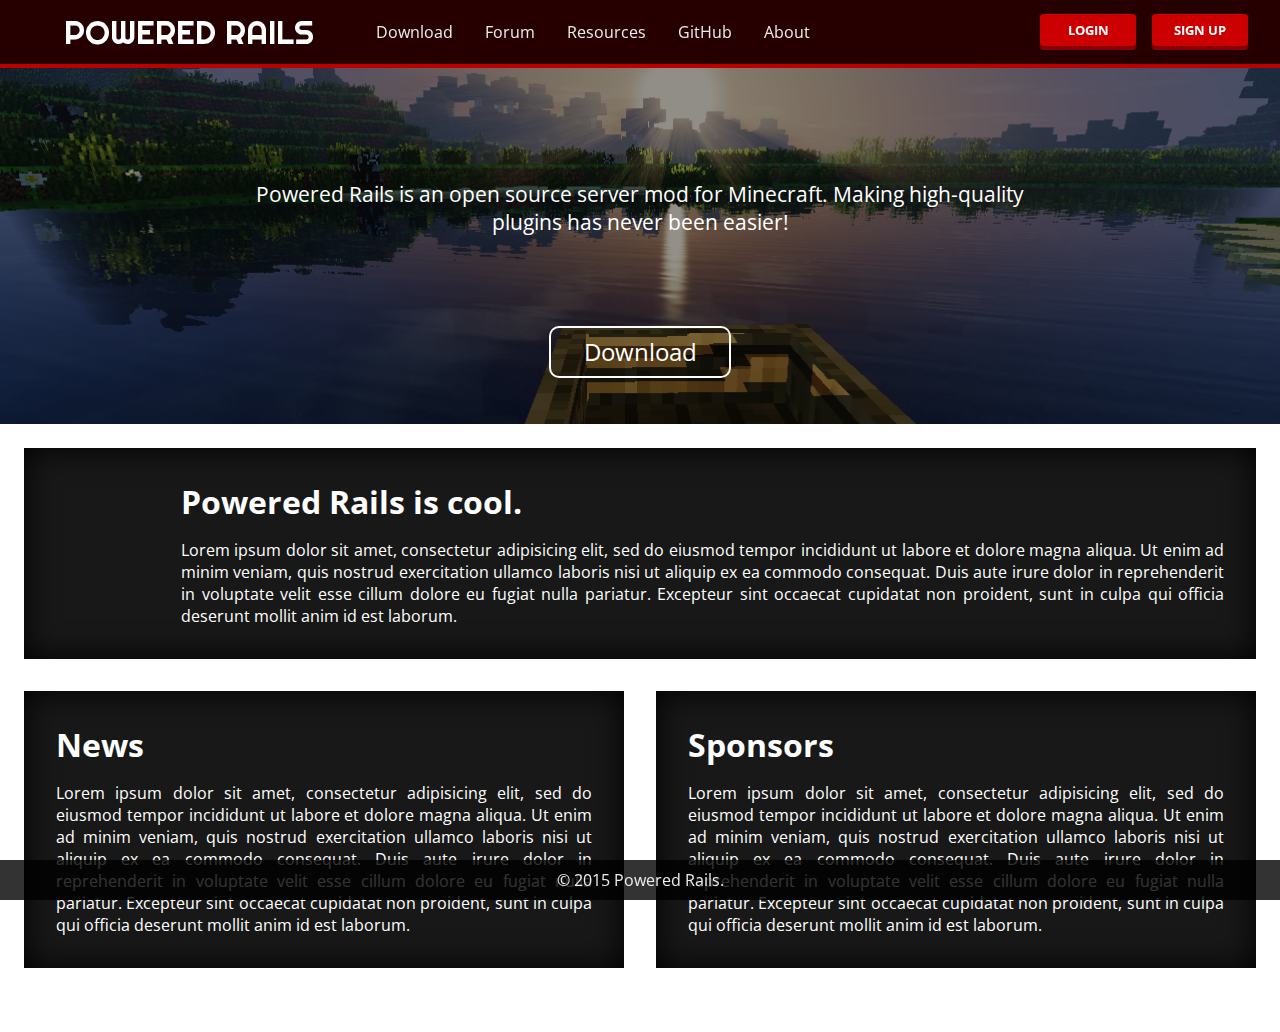
==== static/pages/index.html @ 8282c30a "Added slider images." ====
<!DOCTYPE html>
<html>
	<head>
		<meta charset="utf-8">
		<title>Powered Rails | Home</title>
		<link href='http://fonts.googleapis.com/css?family=Righteous' rel='stylesheet' type='text/css'>
		<link href='http://fonts.googleapis.com/css?family=Open+Sans:300' rel='stylesheet' type='text/css'>
		<link href='../styles/index.css' rel='stylesheet' type='text/css'>
		<link rel="shortcut icon" href="../images/logo.ico" type="image/x-icon"/>
		<meta name="viewport" content="width=device-width, initial-scale=1">
	</head>
	<body>
		<div id="header-underlay"></div>
		<header>
			<div id="branding">
				<div id="logo" class="clickable"></div>
				<div id="heading-wrapper">
					<h1 class="clickable">POWERED RAILS</h1>
				</div>
			</div>
			<nav id="main-nav">
				<ul>
					<li><a href="#download" target="_blank">Download</a></li>
					<li><a href="#forum" target="_blank">Forum</a></li>
					<li><a href="#resources" target="_blank">Resources</a></li>
					<li><a href="https://github.com/PoweredRails" target="_blank">GitHub</a></li>
					<li><a href="#about" target="_blank">About</a></li>
				</ul>
			</nav>
			<div id="buttons">
				<button>Login</button><button>Sign Up</button>
			</div>
		</header>
		<div id="slider">
			<div id="slider-overlay"></div>
			<ul id="slider-list">
				<li class="sunrise"></li>
				<li class="island"></li>
				<li class="ship"></li>
				<li class="forest"></li>
				<li class="cliff"></li>
				<li class="moon"></li>
			</ul>
			<div id="slider-description-container">
				<p id="slider-description">Powered Rails is an open source server mod for Minecraft. Making high-quality plugins has never been easier!</p>
			</div>
			<div id="slider-description-button">
				<span id="slider-description-button-text">Download</span>
			</div>
			<ul id="slider-circles"></ul>
			<button class="slider-button left clickable" onclick="slide(-1);">
				<div class="slider-arrow left"></div>
			</button>
			<button class="slider-button right clickable" onclick="slide();">
				<div class="slider-arrow right"></div>
			</button>
		</div>
		<div id="content">
			<div class="content-box" id="intro">
				<div class="content-table" id="intro-table">
					<div class="content-table-cell" id="intro-table-image-cell">
						<div id="image"></div>
					</div>
					<div class="content-table-cell" id="intro-table-text-cell">
						<h2>Powered Rails is cool.</h2>
						<p>Lorem ipsum dolor sit amet, consectetur adipisicing elit, sed do eiusmod
						tempor incididunt ut labore et dolore magna aliqua. Ut enim ad minim veniam,
						quis nostrud exercitation ullamco laboris nisi ut aliquip ex ea commodo
						consequat. Duis aute irure dolor in reprehenderit in voluptate velit esse
						cillum dolore eu fugiat nulla pariatur. Excepteur sint occaecat cupidatat non
						proident, sunt in culpa qui officia deserunt mollit anim id est laborum.</p>
					</div>
				</div>
			</div>
			<div class="content-box" id="news">
				<h2>News</h2>
				<p>Lorem ipsum dolor sit amet, consectetur adipisicing elit, sed do eiusmod
				tempor incididunt ut labore et dolore magna aliqua. Ut enim ad minim veniam,
				quis nostrud exercitation ullamco laboris nisi ut aliquip ex ea commodo
				consequat. Duis aute irure dolor in reprehenderit in voluptate velit esse
				cillum dolore eu fugiat nulla pariatur. Excepteur sint occaecat cupidatat non
				proident, sunt in culpa qui officia deserunt mollit anim id est laborum.</p>
			</div>
			<div class="content-box" id="sponsors">
				<h2>Sponsors</h2>
				<p>Lorem ipsum dolor sit amet, consectetur adipisicing elit, sed do eiusmod
				tempor incididunt ut labore et dolore magna aliqua. Ut enim ad minim veniam,
				quis nostrud exercitation ullamco laboris nisi ut aliquip ex ea commodo
				consequat. Duis aute irure dolor in reprehenderit in voluptate velit esse
				cillum dolore eu fugiat nulla pariatur. Excepteur sint occaecat cupidatat non
				proident, sunt in culpa qui officia deserunt mollit anim id est laborum.</p>
			</div>
		</div>
		<footer>
			<span>&copy; 2015 Powered Rails.</span>
		</footer>
		<script src="https://ajax.googleapis.com/ajax/libs/jquery/2.1.3/jquery.min.js"></script>
		<script src="../scripts/index.js"></script>
	</body>
</html>
---- static/styles/index.css ----
/*******************************
  -- 1. GENERAL DECLARATIONS --
*******************************/

* {
	font-family: 'Open Sans', sans-serif;
}

body {
	margin: 0;
	overflow-x: hidden;
}

h2 {
	font-size: 2rem;
}

p {
	margin-bottom: 0;
	font-size: 1rem;
	white-space: normal;
	text-align: justify;
}

.clickable {
	cursor: pointer;
}



/*******************************
  -- 2. HEADER --
*******************************/

/*** 2-A. POSITIONING *********/
header, footer {
	width: 100vw;
	position: fixed;
	z-index: 3;
}

header {
	top: 0;
	height: 64px;
	background-color: rgba(0, 0, 0, 0.8);
	border-bottom: 4px solid #bc0000;
}


/*** 2-B. LOGO+HEADING ********/
#header-underlay {
	width: 100%;
	height: 64px;
	background-color: #bc0000;
	position: absolute;
	top: 0;
	z-index: 0;
}

#logo {
	display: table-cell;
	width: 48px;
	height: 48px;
	background-image: url(../images/logo.png);
	background-size: 52px;
	background-position: center;
	/*background-color: #bc0000;*/
	margin: 8px;
	display: inline-block;
	border-radius: 50%;
}

/*#logo:before {
	content: "PR";
	color: #fff;
	font-size: 1.25em;
	font-weight: bold;
	margin: 0;
	padding: 0;
	text-align: center;
	display: block;
	width: 48px;
	line-height: 48px;
}*/

#heading-wrapper {
	vertical-align: middle;
	display: table-cell;
	position: relative;
	height: 64px;
	font-size: 1rem;
}

h1 {
	display: inline-block;
	margin: 0;
	color: #fff;
	font: 2em Righteous, sans-serif;
}

h2 {
	margin: 0;
}

#branding {
	position: absolute;
	font-size: 0;
	height: 64px;
	display: table;
}


/*** 2-C. MAIN NAVIGATION *****/
#main-nav {
	position: absolute;
	top: 0;
	left: 360px;
}

#main-nav ul {
	white-space: nowrap;
	list-style: none;
	margin: 0;
	padding: 0;
	font-size: 0;
}

#main-nav ul li {
	position: relative;
	display: inline-block;
}

#main-nav ul li a {
	display: block;
	font-size: 1rem;
	text-decoration: none;
	height: 64px;
	line-height: 64px;
	color: #ececec;
	padding: 0 16px;
	position: relative;
	z-index: 1;
}

#main-nav ul li:before {
	content: "";
	display: block;
	position: absolute;
	bottom: 0;
	width: 100%;
	height: 0;
	background: #bc0000;
	transition: height 0.2s ease-in-out;
}

#main-nav ul li:hover:before {
	height: 100%;
	
}


/*** 2-D. NAV PILLS ***********/
#buttons {
	width: 224px;
	display: block;
	position: absolute;
	top: 0;
	right: 0;
	margin: 14px 24px;
	height: 36px;
}

#buttons button {
	background-color: #c00;
	color: #fff;
	font-weight: bold;
	padding: 0 16px;
	width: 96px;
	text-align: center;
	margin: 0 8px;
	line-height: 32px;
	outline: 0;
	border: 0;
	box-shadow: 0 4px #800;
	border-radius: 4px;
	bottom: 0;
	cursor: pointer;
	text-transform: uppercase;
	-webkit-transition: all 0.1s ease-in-out;
	-moz-transition: all 0.1s ease-in-out;
	-o-transition: all 0.1s ease-in-out;
	transition: all 0.1s ease-in-out;
}

#buttons button:hover {
	transform: translateY(1px);
	box-shadow: 0 3px #800;
}

#buttons button:active {
	transform: translateY(4px);
	box-shadow: 0 0 #800;
}


/*******************************
  -- 3. SLIDER --
*******************************/

#slider {
	width: 100vw;
	height: 360px;
	position: relative;
	margin-top: 64px;
}

#slider-overlay {
	position: absolute;
	z-index: 1;
	width: 100vw;
	height: 100%;
	background: rgba(0, 0, 0, 0.4);
}

#slider-description-container {
	display: inline-block;
	position: absolute;
	z-index: 2;
	left: 50%;
	top: 40%;
	transform: translate(-50%, -50%);
	width: 60vw;
	min-width: 320px;
}

#slider-description {
	display: inline-block;
	margin: 0;
	white-space: normal;
	text-align: center;
	font-size: 1.3rem;
	position: relative;
	left: 50%;
	transform: translate(-50%);
	color: #fff;
}

#slider-description-button {
	width: 114px;
	height: 32px;
	cursor: pointer;
	outline: 0;
	position: absolute;
	z-index: 2;
	margin: 0;
	padding: 8px 32px;
	left: 50%;
	transform: translateX(-50%);
	bottom: 48px;
	background: transparent;
	color: #fff;
	box-shadow: 0 0 0 2px #fff;
	border: 0;
	border-radius: 8px;
	font-size: 1.5rem;
	white-space: nowrap;
	text-align: center;
	-webkit-transition: background 0.2s ease-in-out, width 0.5s ease-in-out;
	-moz-transition: background 0.2s ease-in-out, width 0.5s ease-in-out;
	-o-transition: background 0.2s ease-in-out, width 0.5s ease-in-out;
	transition: background 0.2s ease-in-out, width 0.5s ease-in-out;
    display: block;
}

#slider-description-button:hover {
	background: rgba(255, 255, 255, 0.25);
}

#slider-description-button-text {
	display: inline-block;
	position: absolute;
	top: 50%;
	left: 50%;
	transform: translate(-50%, -50%);
	line-height: 32px;
	white-space: nowrap;
}

/*** 3-A. SLIDING PART ********/
#slider-list {
	display: inline-block;
	list-style: none;
	height: 100%;
	margin: 0;
	padding: 0;
	font-size: 0;
	white-space: nowrap;
	-webkit-transition: transform 1s ease-in-out;
	-moz-transition: transform 1s ease-in-out;
	-webkit-transition: transform 1s ease-in-out;
	-webkit-transition: transform 1s ease-in-out;
	transition: transform 1s ease-in-out;
}


/*** 3-A. SLIDES **************/
#slider-list li {
	width: 100vw;
	height: 100%;
	display: inline-block;
	position: relative;
	text-align: center;
	background-size: cover;
	background-position: center 40%;
}

#slider-list li.sunrise {
	background-image: url(../images/slider-sunrise.png);
}

#slider-list li.cliff {
	background-image: url(../images/slider-cliff.png);
}

#slider-list li.forest {
	background-image: url(../images/slider-forest.png);
}

#slider-list li.moon {
	background-image: url(../images/slider-moon.png);
}

#slider-list li.ship {
	background-image: url(../images/slider-ship.png);
}

#slider-list li.island {
	background-image: url(../images/slider-island.png);
}


/*** 3-B. SLIDER CIRCLES ******/
#slider-circles {
	position: absolute;
	z-index: 2;
	left: 50%;
	bottom: 16px;
	transform: translateX(-50%);
	display: inline-block;
	list-style: none;
	margin: 0;
	padding: 0;
	font-size: 0;
}

.slider-circle {
	width: 8px;
	height: 8px;
	background: rgba(255, 255, 255, 0.4);
	display: inline-block;
	border-radius: 50%;
	margin: 4px;
	-webkit-transition: background 0.2s ease-in-out;
	-moz-transition: background 0.2s ease-in-out;
	-o-transition: background 0.2s ease-in-out;
	transition: background 0.2s ease-in-out;
}

.selected {
	background: rgba(255, 255, 255, 0.9);
}


/*** 3-C. SLIDER ARROWS *******/
.slider-button {
	position: absolute;
	width: 135.75px;
	height: 135.75px;
	top: 50%;
	margin: 0;
	padding: 0;
	border: 0;
	outline: 0;
	background: rgba(0, 0, 0, 0.35);
	transition: all 0.5s ease-in-out;
	z-index: 2;
}

.slider-button.left {
	left: -192px;
	transform: translate(-50%, -50%) rotate(45deg);
}

.slider-button.right {
	right: -192px;
	transform: translate(50%, -50%) rotate(45deg);
}

.slider-arrow {
	position: absolute;
	width: 40px;
	height: 24px;
	bottom: 0;
	transform-origin: 0 50%;
	transform: translateY(50%) rotate(-45deg);
}

.slider-arrow.left {
	left: 60%;
	bottom: 60%;
}

.slider-arrow.right {
	left: 30%;
	bottom: 30%;
}

.slider-arrow:before, .slider-arrow:after {
	content: "";
	display: block;
	width: 16px;
	height: 24px;
	background-color: #ececec;
	position: absolute;
}

.slider-arrow.left:before {
	transform: translateY(-47%) skewX(-45deg);
}

.slider-arrow.left:after {
	transform: translateY(50%) skewX(45deg);
}

.slider-arrow.right:before {
	transform: translateY(-47%) skewX(45deg);
}

.slider-arrow.right:after {
	transform: translateY(50%) skewX(-45deg);
}



/*******************************
  -- 4. CONTENT --
*******************************/

#content {
	font-size: 0;
	white-space: nowrap;
	padding: 8px;
}

/* content:after for extra scroll room */
#content:after {
	content: "";
	display: block;
	width: 100vw;
	height: 40px;
}

.content-box {
	overflow: auto;
	position: relative;
	padding: 32px;
	margin: 16px;
	width: calc(50vw - 104px);
	background-color: #181818;
	color: #fff;
	box-shadow: inset 0 0 32px rgba(0, 0, 0, 1);
}

.content-table {
	display: table;
}

.content-table-cell {
	display: table-cell;
	vertical-align: top;
}

#intro {
	position: relative;
	width: calc(100vw - 112px);
}

#image {
	position: relative;
	display: inline-block;
	height: 0;
	padding-bottom: 100%;
	background-image: url(../images/logo.png);
	background-size: cover;
	background-position: center;
}

#intro-table-image-cell {
	vertical-align: middle;
}

#news, #sponsors {
	display: inline-block;
}



/*******************************
  -- 5. FOOTER --
*******************************/

footer {
	bottom: 0;
	height: 40px;
	background-color: rgba(0, 0, 0, 0.8);
	text-align: center;
}
footer span {
	color: #ececec;
	display: inline-block;
	line-height: 40px;
}



/*******************************
  -- 6. MEDIA QUERIES --
*******************************/

@media screen and (max-width: 1080px) {
	#buttons {
		display: none;
	}
	#main-nav {
		left: auto;
		right: 24px;
	}
	#slider-description-container {
		top: 40%;
	}
}

@media screen and (max-width: 840px) {
	#branding {
		left: 50%;
		transform: translateX(-50%);
	}
	#main-nav {
		display: none;
	}
	#slider {
		height: 240px;
	}
	#slider-description-container {
		top: 30%;
	}
	#slider-description {
		font-size: 1.1rem;
	}
	.slider-button.left {
		left: 0;
	}
	.slider-button.right {
		right: 0;
	}
}
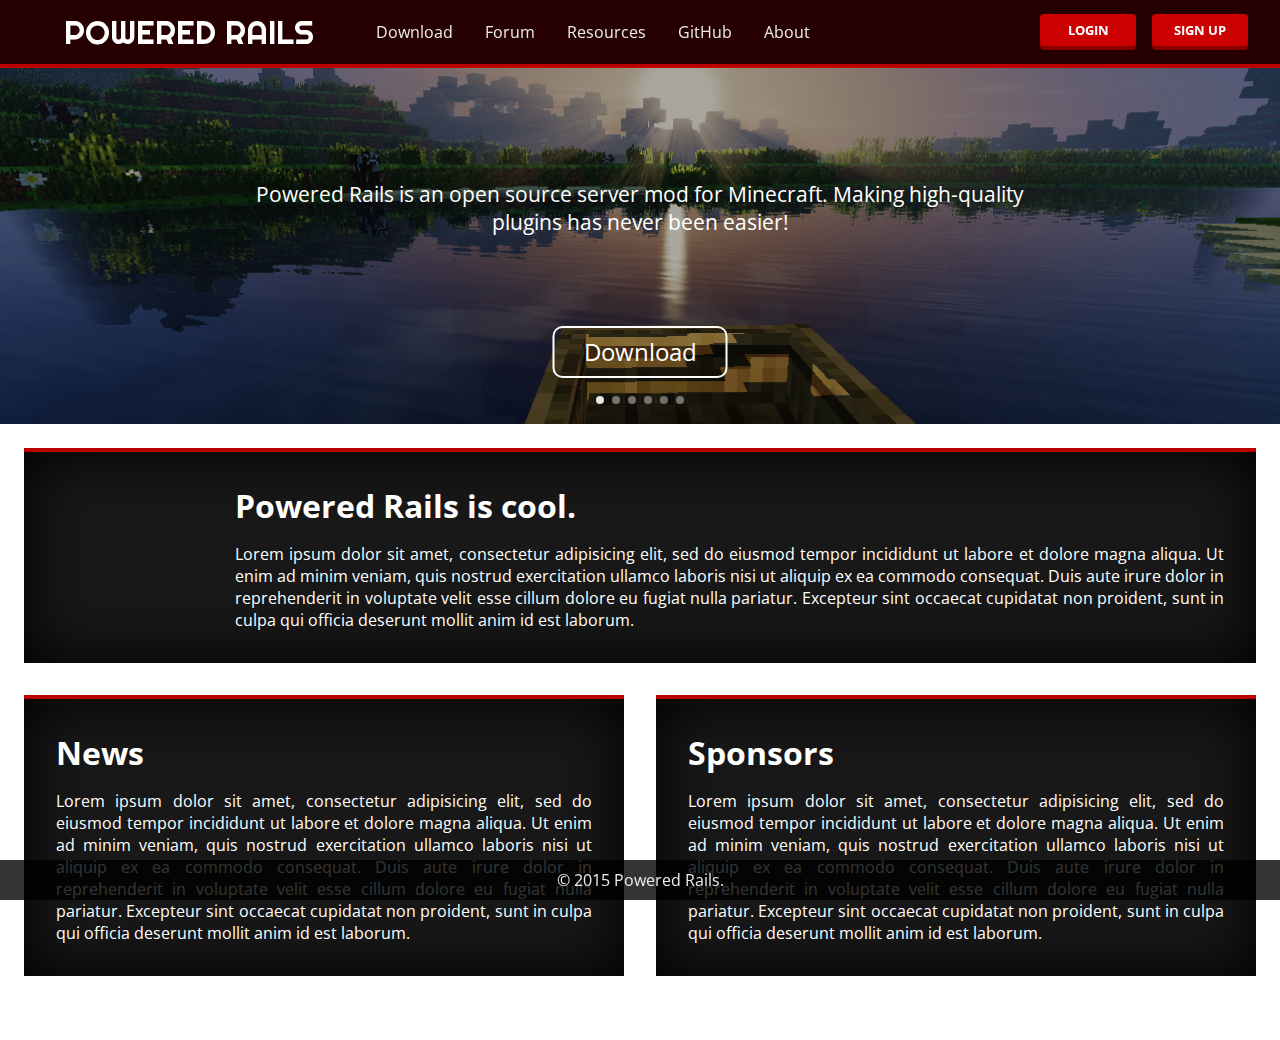
==== commit 78e5c27b: "Resolved sync conflicts maybe" ====
--- a/static/pages/index.html
+++ b/static/pages/index.html
@@ -1,3 +1,4 @@
+
 <!DOCTYPE html>
 <html>
 	<head>
@@ -10,91 +11,93 @@
 		<meta name="viewport" content="width=device-width, initial-scale=1">
 	</head>
 	<body>
-		<div id="header-underlay"></div>
-		<header>
-			<div id="branding">
-				<div id="logo" class="clickable"></div>
-				<div id="heading-wrapper">
-					<h1 class="clickable">POWERED RAILS</h1>
+		<div id="wrapper">
+			<div id="header-underlay"></div>
+			<header>
+				<div id="branding">
+					<div id="logo" class="clickable"></div>
+					<div id="heading-wrapper">
+						<h1 class="clickable">POWERED RAILS</h1>
+					</div>
+				</div>
+				<nav id="main-nav">
+					<ul>
+						<li><a href="#download" target="_blank">Download</a></li>
+						<li><a href="#forum" target="_blank">Forum</a></li>
+						<li><a href="#resources" target="_blank">Resources</a></li>
+						<li><a href="https://github.com/PoweredRails" target="_blank">GitHub</a></li>
+						<li><a href="#about" target="_blank">About</a></li>
+					</ul>
+				</nav>
+				<div id="buttons">
+					<button>Login</button><button>Sign Up</button>
+				</div>
+			</header>
+			<div id="slider">
+				<div id="slider-overlay"></div>
+				<ul id="slider-list">
+					<li class="sunrise"></li>
+					<li class="island"></li>
+					<li class="ship"></li>
+					<li class="forest"></li>
+					<li class="cliff"></li>
+					<li class="moon"></li>
+				</ul>
+				<div id="slider-description-container">
+					<p id="slider-description">Powered Rails is an open source server mod for Minecraft. Making high-quality plugins has never been easier!</p>
+				</div>
+				<div id="slider-description-button">
+					<span id="slider-description-button-text">Download</span>
+				</div>
+				<ul id="slider-circles"></ul>
+				<button class="slider-button left clickable" onclick="slide(-1);">
+					<div class="slider-arrow left"></div>
+				</button>
+				<button class="slider-button right clickable" onclick="slide();">
+					<div class="slider-arrow right"></div>
+				</button>
+			</div>
+			<div id="content">
+				<div class="content-box" id="intro">
+					<div class="content-table" id="intro-table">
+						<div class="content-table-cell" id="intro-table-image-cell">
+							<div id="image"></div>
+						</div>
+						<div class="content-table-cell" id="intro-table-text-cell">
+							<h2>Powered Rails is cool.</h2>
+							<p>Lorem ipsum dolor sit amet, consectetur adipisicing elit, sed do eiusmod
+							tempor incididunt ut labore et dolore magna aliqua. Ut enim ad minim veniam,
+							quis nostrud exercitation ullamco laboris nisi ut aliquip ex ea commodo
+							consequat. Duis aute irure dolor in reprehenderit in voluptate velit esse
+							cillum dolore eu fugiat nulla pariatur. Excepteur sint occaecat cupidatat non
+							proident, sunt in culpa qui officia deserunt mollit anim id est laborum.</p>
+						</div>
+					</div>
+				</div>
+				<div class="content-box" id="news">
+					<h2>News</h2>
+					<p>Lorem ipsum dolor sit amet, consectetur adipisicing elit, sed do eiusmod
+					tempor incididunt ut labore et dolore magna aliqua. Ut enim ad minim veniam,
+					quis nostrud exercitation ullamco laboris nisi ut aliquip ex ea commodo
+					consequat. Duis aute irure dolor in reprehenderit in voluptate velit esse
+					cillum dolore eu fugiat nulla pariatur. Excepteur sint occaecat cupidatat non
+					proident, sunt in culpa qui officia deserunt mollit anim id est laborum.</p>
+				</div>
+				<div class="content-box" id="sponsors">
+					<h2>Sponsors</h2>
+					<p>Lorem ipsum dolor sit amet, consectetur adipisicing elit, sed do eiusmod
+					tempor incididunt ut labore et dolore magna aliqua. Ut enim ad minim veniam,
+					quis nostrud exercitation ullamco laboris nisi ut aliquip ex ea commodo
+					consequat. Duis aute irure dolor in reprehenderit in voluptate velit esse
+					cillum dolore eu fugiat nulla pariatur. Excepteur sint occaecat cupidatat non
+					proident, sunt in culpa qui officia deserunt mollit anim id est laborum.</p>
 				</div>
 			</div>
-			<nav id="main-nav">
-				<ul>
-					<li><a href="#download" target="_blank">Download</a></li>
-					<li><a href="#forum" target="_blank">Forum</a></li>
-					<li><a href="#resources" target="_blank">Resources</a></li>
-					<li><a href="https://github.com/PoweredRails" target="_blank">GitHub</a></li>
-					<li><a href="#about" target="_blank">About</a></li>
-				</ul>
-			</nav>
-			<div id="buttons">
-				<button>Login</button><button>Sign Up</button>
-			</div>
-		</header>
-		<div id="slider">
-			<div id="slider-overlay"></div>
-			<ul id="slider-list">
-				<li class="sunrise"></li>
-				<li class="island"></li>
-				<li class="ship"></li>
-				<li class="forest"></li>
-				<li class="cliff"></li>
-				<li class="moon"></li>
-			</ul>
-			<div id="slider-description-container">
-				<p id="slider-description">Powered Rails is an open source server mod for Minecraft. Making high-quality plugins has never been easier!</p>
-			</div>
-			<div id="slider-description-button">
-				<span id="slider-description-button-text">Download</span>
-			</div>
-			<ul id="slider-circles"></ul>
-			<button class="slider-button left clickable" onclick="slide(-1);">
-				<div class="slider-arrow left"></div>
-			</button>
-			<button class="slider-button right clickable" onclick="slide();">
-				<div class="slider-arrow right"></div>
-			</button>
+			<footer>
+				<span>&copy; 2015 Powered Rails.</span>
+			</footer>
 		</div>
-		<div id="content">
-			<div class="content-box" id="intro">
-				<div class="content-table" id="intro-table">
-					<div class="content-table-cell" id="intro-table-image-cell">
-						<div id="image"></div>
-					</div>
-					<div class="content-table-cell" id="intro-table-text-cell">
-						<h2>Powered Rails is cool.</h2>
-						<p>Lorem ipsum dolor sit amet, consectetur adipisicing elit, sed do eiusmod
-						tempor incididunt ut labore et dolore magna aliqua. Ut enim ad minim veniam,
-						quis nostrud exercitation ullamco laboris nisi ut aliquip ex ea commodo
-						consequat. Duis aute irure dolor in reprehenderit in voluptate velit esse
-						cillum dolore eu fugiat nulla pariatur. Excepteur sint occaecat cupidatat non
-						proident, sunt in culpa qui officia deserunt mollit anim id est laborum.</p>
-					</div>
-				</div>
-			</div>
-			<div class="content-box" id="news">
-				<h2>News</h2>
-				<p>Lorem ipsum dolor sit amet, consectetur adipisicing elit, sed do eiusmod
-				tempor incididunt ut labore et dolore magna aliqua. Ut enim ad minim veniam,
-				quis nostrud exercitation ullamco laboris nisi ut aliquip ex ea commodo
-				consequat. Duis aute irure dolor in reprehenderit in voluptate velit esse
-				cillum dolore eu fugiat nulla pariatur. Excepteur sint occaecat cupidatat non
-				proident, sunt in culpa qui officia deserunt mollit anim id est laborum.</p>
-			</div>
-			<div class="content-box" id="sponsors">
-				<h2>Sponsors</h2>
-				<p>Lorem ipsum dolor sit amet, consectetur adipisicing elit, sed do eiusmod
-				tempor incididunt ut labore et dolore magna aliqua. Ut enim ad minim veniam,
-				quis nostrud exercitation ullamco laboris nisi ut aliquip ex ea commodo
-				consequat. Duis aute irure dolor in reprehenderit in voluptate velit esse
-				cillum dolore eu fugiat nulla pariatur. Excepteur sint occaecat cupidatat non
-				proident, sunt in culpa qui officia deserunt mollit anim id est laborum.</p>
-			</div>
-		</div>
-		<footer>
-			<span>&copy; 2015 Powered Rails.</span>
-		</footer>
 		<script src="https://ajax.googleapis.com/ajax/libs/jquery/2.1.3/jquery.min.js"></script>
 		<script src="../scripts/index.js"></script>
 	</body>
-</html>+</html>
--- a/static/styles/index.css
+++ b/static/styles/index.css
@@ -6,9 +6,16 @@
 	font-family: 'Open Sans', sans-serif;
 }
 
-body {
-	margin: 0;
+html, body {
+	margin: 0;
+	padding: 0;
+	width: 100vw;
 	overflow-x: hidden;
+}
+
+#wrapper {
+	width: 100vw;
+	overflow: hidden;
 }
 
 h2 {
@@ -212,6 +219,7 @@
 	height: 360px;
 	position: relative;
 	margin-top: 64px;
+	overflow: hidden;
 }
 
 #slider-overlay {
@@ -219,7 +227,7 @@
 	z-index: 1;
 	width: 100vw;
 	height: 100%;
-	background: rgba(0, 0, 0, 0.4);
+	background: rgba(0, 0, 0, 0.3);
 }
 
 #slider-description-container {
@@ -230,7 +238,7 @@
 	top: 40%;
 	transform: translate(-50%, -50%);
 	width: 60vw;
-	min-width: 320px;
+	min-width: 280px;
 }
 
 #slider-description {
@@ -461,6 +469,7 @@
 }
 
 .content-box {
+	border-top: 4px solid #bc0000;
 	overflow: auto;
 	position: relative;
 	padding: 32px;
@@ -468,7 +477,7 @@
 	width: calc(50vw - 104px);
 	background-color: #181818;
 	color: #fff;
-	box-shadow: inset 0 0 32px rgba(0, 0, 0, 1);
+	box-shadow: inset 0 0 64px rgba(0, 0, 0, 1);
 }
 
 .content-table {
@@ -478,6 +487,10 @@
 .content-table-cell {
 	display: table-cell;
 	vertical-align: top;
+}
+
+.content-table-cell.with-javascript {
+	border-right: 32px solid transparent;
 }
 
 #intro {
@@ -555,7 +568,7 @@
 		top: 30%;
 	}
 	#slider-description {
-		font-size: 1.1rem;
+		font-size: 1rem;
 	}
 	.slider-button.left {
 		left: 0;
@@ -563,4 +576,7 @@
 	.slider-button.right {
 		right: 0;
 	}
-}+	#image {
+		display: none;
+	}
+}
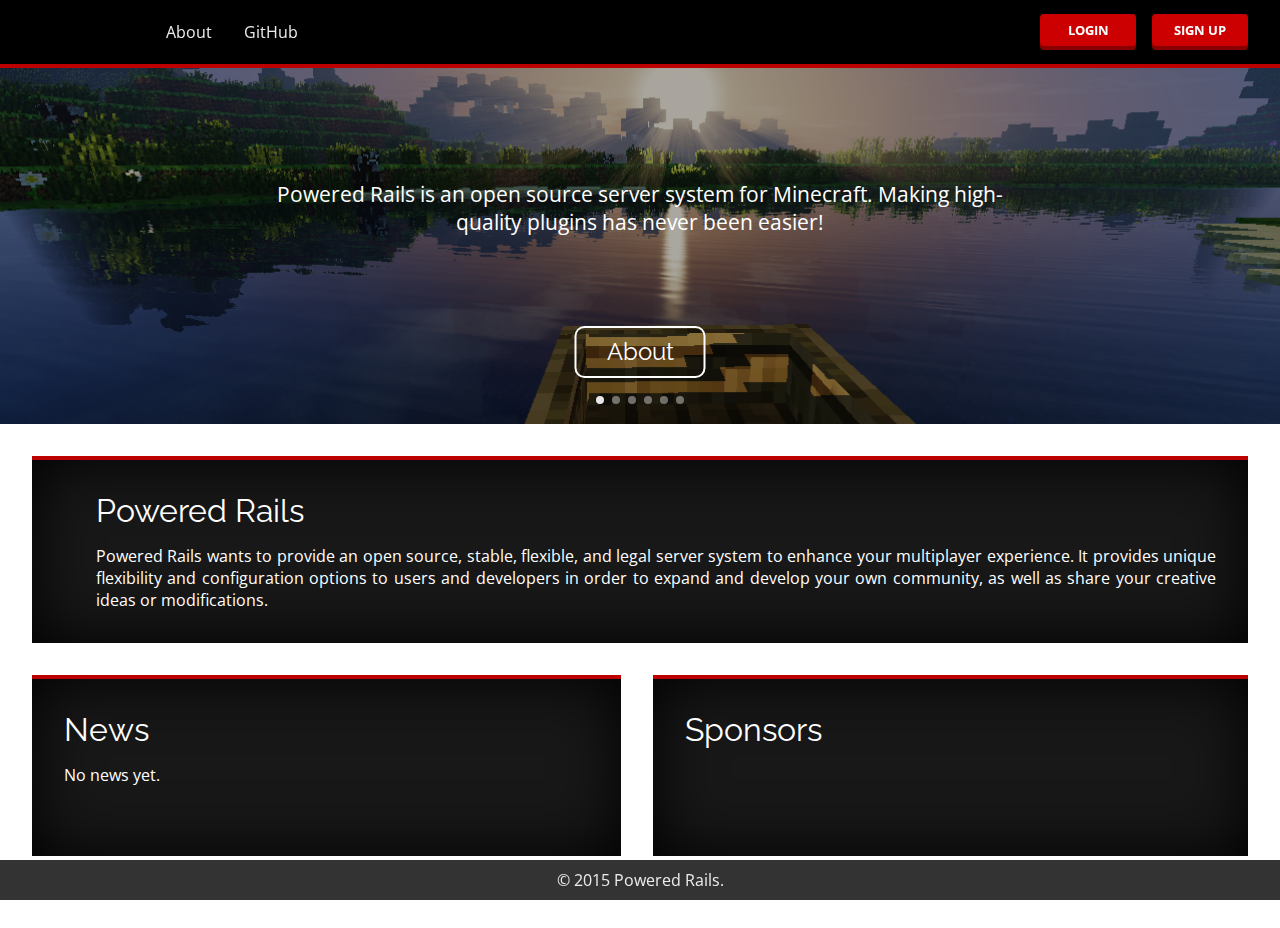
==== commit 3938ef95: "Resized intro box" ====
--- a/static/pages/index.html
+++ b/static/pages/index.html
@@ -1,11 +1,8 @@
-
 <!DOCTYPE html>
 <html>
 	<head>
 		<meta charset="utf-8">
 		<title>Powered Rails | Home</title>
-		<link href='http://fonts.googleapis.com/css?family=Righteous' rel='stylesheet' type='text/css'>
-		<link href='http://fonts.googleapis.com/css?family=Open+Sans:300' rel='stylesheet' type='text/css'>
 		<link href='../styles/index.css' rel='stylesheet' type='text/css'>
 		<link rel="shortcut icon" href="../images/logo.ico" type="image/x-icon"/>
 		<meta name="viewport" content="width=device-width, initial-scale=1">
@@ -16,17 +13,14 @@
 			<header>
 				<div id="branding">
 					<div id="logo" class="clickable"></div>
-					<div id="heading-wrapper">
-						<h1 class="clickable">POWERED RAILS</h1>
-					</div>
 				</div>
 				<nav id="main-nav">
 					<ul>
-						<li><a href="#download" target="_blank">Download</a></li>
-						<li><a href="#forum" target="_blank">Forum</a></li>
-						<li><a href="#resources" target="_blank">Resources</a></li>
+						<!-- <li><a href="#download" target="_blank">Download</a></li> -->
+						<!-- <li><a href="#forum" target="_blank">Forum</a></li> -->
+						<!-- <li><a href="#resources" target="_blank">Resources</a></li> -->
+						<li><a href="#about" target="_blank">About</a></li>
 						<li><a href="https://github.com/PoweredRails" target="_blank">GitHub</a></li>
-						<li><a href="#about" target="_blank">About</a></li>
 					</ul>
 				</nav>
 				<div id="buttons">
@@ -44,10 +38,10 @@
 					<li class="moon"></li>
 				</ul>
 				<div id="slider-description-container">
-					<p id="slider-description">Powered Rails is an open source server mod for Minecraft. Making high-quality plugins has never been easier!</p>
+					<p id="slider-description">Powered Rails is an open source server system for Minecraft. Making high-quality plugins has never been easier!</p>
 				</div>
 				<div id="slider-description-button">
-					<span id="slider-description-button-text">Download</span>
+					<span id="slider-description-button-text">About</span>
 				</div>
 				<ul id="slider-circles"></ul>
 				<button class="slider-button left clickable" onclick="slide(-1);">
@@ -61,36 +55,26 @@
 				<div class="content-box" id="intro">
 					<div class="content-table" id="intro-table">
 						<div class="content-table-cell" id="intro-table-image-cell">
-							<div id="image"></div>
+							<div class="pr image"></div>
 						</div>
 						<div class="content-table-cell" id="intro-table-text-cell">
-							<h2>Powered Rails is cool.</h2>
-							<p>Lorem ipsum dolor sit amet, consectetur adipisicing elit, sed do eiusmod
-							tempor incididunt ut labore et dolore magna aliqua. Ut enim ad minim veniam,
-							quis nostrud exercitation ullamco laboris nisi ut aliquip ex ea commodo
-							consequat. Duis aute irure dolor in reprehenderit in voluptate velit esse
-							cillum dolore eu fugiat nulla pariatur. Excepteur sint occaecat cupidatat non
-							proident, sunt in culpa qui officia deserunt mollit anim id est laborum.</p>
+							<h2>Powered Rails</h2>
+							<p>Powered Rails wants to provide an open source, stable, flexible, and legal
+							server system to enhance your multiplayer experience. It provides unique 
+							flexibility and configuration options to users and developers in order to 
+							expand and develop your own community, as well as share your creative ideas or modifications.</p>
 						</div>
 					</div>
 				</div>
-				<div class="content-box" id="news">
-					<h2>News</h2>
-					<p>Lorem ipsum dolor sit amet, consectetur adipisicing elit, sed do eiusmod
-					tempor incididunt ut labore et dolore magna aliqua. Ut enim ad minim veniam,
-					quis nostrud exercitation ullamco laboris nisi ut aliquip ex ea commodo
-					consequat. Duis aute irure dolor in reprehenderit in voluptate velit esse
-					cillum dolore eu fugiat nulla pariatur. Excepteur sint occaecat cupidatat non
-					proident, sunt in culpa qui officia deserunt mollit anim id est laborum.</p>
-				</div>
-				<div class="content-box" id="sponsors">
-					<h2>Sponsors</h2>
-					<p>Lorem ipsum dolor sit amet, consectetur adipisicing elit, sed do eiusmod
-					tempor incididunt ut labore et dolore magna aliqua. Ut enim ad minim veniam,
-					quis nostrud exercitation ullamco laboris nisi ut aliquip ex ea commodo
-					consequat. Duis aute irure dolor in reprehenderit in voluptate velit esse
-					cillum dolore eu fugiat nulla pariatur. Excepteur sint occaecat cupidatat non
-					proident, sunt in culpa qui officia deserunt mollit anim id est laborum.</p>
+				<div class="content-box-table">
+					<div class="content-box cell" id="news">
+						<h2>News</h2>
+						<p>No news yet.</p>
+					</div>
+					<div class="content-box cell" id="sponsors">
+						<h2>Sponsors</h2>
+						<div class="neosync image"></div>
+					</div>
 				</div>
 			</div>
 			<footer>
--- a/static/styles/index.css
+++ b/static/styles/index.css
@@ -1,5 +1,12 @@
 /*******************************
-  -- 1. GENERAL DECLARATIONS --
+  -- 1. IMPORTS --
+*******************************/
+
+@import url('http://fonts.googleapis.com/css?family=Raleway:300');
+@import url('http://fonts.googleapis.com/css?family=Open+Sans:300');
+
+/*******************************
+  -- 2. GENERAL DECLARATIONS --
 *******************************/
 
 * {
@@ -19,7 +26,8 @@
 }
 
 h2 {
-	font-size: 2rem;
+	font: 2rem Raleway, Verdana, sans-serif;
+	white-space: normal;
 }
 
 p {
@@ -33,13 +41,26 @@
 	cursor: pointer;
 }
 
+.pr {
+	background-image: url(../images/logo.png);
+}
+
+.neosync {
+	background-image: url(../images/neosync.png);
+}
+
+.image {
+	background-size: cover;
+	background-position: center;
+}
+
 
 
 /*******************************
-  -- 2. HEADER --
+  -- 3. HEADER --
 *******************************/
 
-/*** 2-A. POSITIONING *********/
+/*** 3-A. POSITIONING *********/
 header, footer {
 	width: 100vw;
 	position: fixed;
@@ -49,19 +70,21 @@
 header {
 	top: 0;
 	height: 64px;
-	background-color: rgba(0, 0, 0, 0.8);
+	background: rgba(0, 0, 0, 0.8);
 	border-bottom: 4px solid #bc0000;
-}
-
-
-/*** 2-B. LOGO+HEADING ********/
+	transition: height 0.2s ease-in-out;
+}
+
+
+/*** 3-B. LOGO+HEADING ********/
 #header-underlay {
 	width: 100%;
 	height: 64px;
-	background-color: #bc0000;
+	background-color: #000000;
 	position: absolute;
 	top: 0;
 	z-index: 0;
+	transition: height 0.2s ease-in-out;
 }
 
 #logo {
@@ -114,14 +137,15 @@
 	font-size: 0;
 	height: 64px;
 	display: table;
-}
-
-
-/*** 2-C. MAIN NAVIGATION *****/
+        left: 50px;
+}
+
+
+/*** 3-C. MAIN NAVIGATION *****/
 #main-nav {
 	position: absolute;
 	top: 0;
-	left: 360px;
+	left: 150px;
 }
 
 #main-nav ul {
@@ -166,7 +190,7 @@
 }
 
 
-/*** 2-D. NAV PILLS ***********/
+/*** 3-D. NAV PILLS ***********/
 #buttons {
 	width: 224px;
 	display: block;
@@ -211,7 +235,7 @@
 
 
 /*******************************
-  -- 3. SLIDER --
+  -- 4. SLIDER --
 *******************************/
 
 #slider {
@@ -220,6 +244,7 @@
 	position: relative;
 	margin-top: 64px;
 	overflow: hidden;
+	transition: margin-top 0.2s ease-in-out;
 }
 
 #slider-overlay {
@@ -292,9 +317,10 @@
 	transform: translate(-50%, -50%);
 	line-height: 32px;
 	white-space: nowrap;
-}
-
-/*** 3-A. SLIDING PART ********/
+	font-family: Raleway, Verdana, sans-serif;
+}
+
+/*** 4-A. SLIDING PART ********/
 #slider-list {
 	display: inline-block;
 	list-style: none;
@@ -311,7 +337,7 @@
 }
 
 
-/*** 3-A. SLIDES **************/
+/*** 4-B. SLIDES **************/
 #slider-list li {
 	width: 100vw;
 	height: 100%;
@@ -347,7 +373,7 @@
 }
 
 
-/*** 3-B. SLIDER CIRCLES ******/
+/*** 4-C. SLIDER CIRCLES ******/
 #slider-circles {
 	position: absolute;
 	z-index: 2;
@@ -379,7 +405,7 @@
 }
 
 
-/*** 3-C. SLIDER ARROWS *******/
+/*** 4-D. SLIDER ARROWS *******/
 .slider-button {
 	position: absolute;
 	width: 135.75px;
@@ -451,13 +477,12 @@
 
 
 /*******************************
-  -- 4. CONTENT --
+  -- 5. CONTENT --
 *******************************/
 
 #content {
 	font-size: 0;
 	white-space: nowrap;
-	padding: 8px;
 }
 
 /* content:after for extra scroll room */
@@ -473,7 +498,8 @@
 	overflow: auto;
 	position: relative;
 	padding: 32px;
-	margin: 16px;
+	margin: 32px;
+	margin-bottom: 0;
 	width: calc(50vw - 104px);
 	background-color: #181818;
 	color: #fff;
@@ -495,31 +521,58 @@
 
 #intro {
 	position: relative;
-	width: calc(100vw - 112px);
-}
-
-#image {
+	width: calc(100vw - 128px);
+}
+
+#intro-table-image-cell {
+	vertical-align: middle;
+}
+
+#intro-table-image-cell .pr {
 	position: relative;
 	display: inline-block;
 	height: 0;
 	padding-bottom: 100%;
-	background-image: url(../images/logo.png);
-	background-size: cover;
-	background-position: center;
-}
-
-#intro-table-image-cell {
-	vertical-align: middle;
-}
-
-#news, #sponsors {
-	display: inline-block;
+}
+
+.neosync {
+	margin: 16px 0 0 0;
+	width: 300px;
+	position: relative;
+	display: inline-block;
+}
+
+.neosync:before, .neosync:after {
+	content: "";
+	display: block;
+}
+
+.neosync:before {
+	margin-top: 20%;
+}
+
+.neosync:after {
+	position: absolute;
+	top: 0;
+	bottom: 0;
+	left: 0;
+	right: 0;
+}
+
+.content-box-table {
+	display: table;
+	border-spacing: 32px;
+}
+
+.content-box.cell {
+	display: table-cell;
+	vertical-align: top
 }
 
 
 
 /*******************************
-  -- 5. FOOTER --
+  -- 6. FOOTER --
 *******************************/
 
 footer {
@@ -537,7 +590,7 @@
 
 
 /*******************************
-  -- 6. MEDIA QUERIES --
+  -- 7. MEDIA QUERIES --
 *******************************/
 
 @media screen and (max-width: 1080px) {
@@ -554,15 +607,36 @@
 }
 
 @media screen and (max-width: 840px) {
+	h2 {
+		text-align: center;
+	}
+	header {
+		height: 128px;
+	}
+	#header-underlay {
+		height: 128px;
+	}
 	#branding {
 		left: 50%;
 		transform: translateX(-50%);
 	}
 	#main-nav {
-		display: none;
+		display: block;
+		width: 100vw;
+		position: absolute;
+		left: 0;
+		margin-top: 64px;
+	}
+	#main-nav ul li {
+		text-align: center;
+	}
+	#main-nav ul li a {
+		width: calc(100vw / 5);
+		padding: 0;
 	}
 	#slider {
 		height: 240px;
+		margin-top: 132px;
 	}
 	#slider-description-container {
 		top: 30%;
@@ -570,13 +644,31 @@
 	#slider-description {
 		font-size: 1rem;
 	}
-	.slider-button.left {
-		left: 0;
-	}
-	.slider-button.right {
-		right: 0;
+	#intro-table-image-cell {
+		border: 0;
+	}
+	#content {
+		white-space: normal;
+	}
+	.content-box {
+		width: calc(100vw - 112px);
 	}
 	#image {
 		display: none;
 	}
 }
+
+@media screen and (max-width: 480px) {
+	header {
+		height: 64px;
+	}
+	#header-underlay {
+		height: 64px;
+	}
+	#slider {
+		margin-top: 68px;
+	}
+	#main-nav {
+		display: none;
+	}
+}
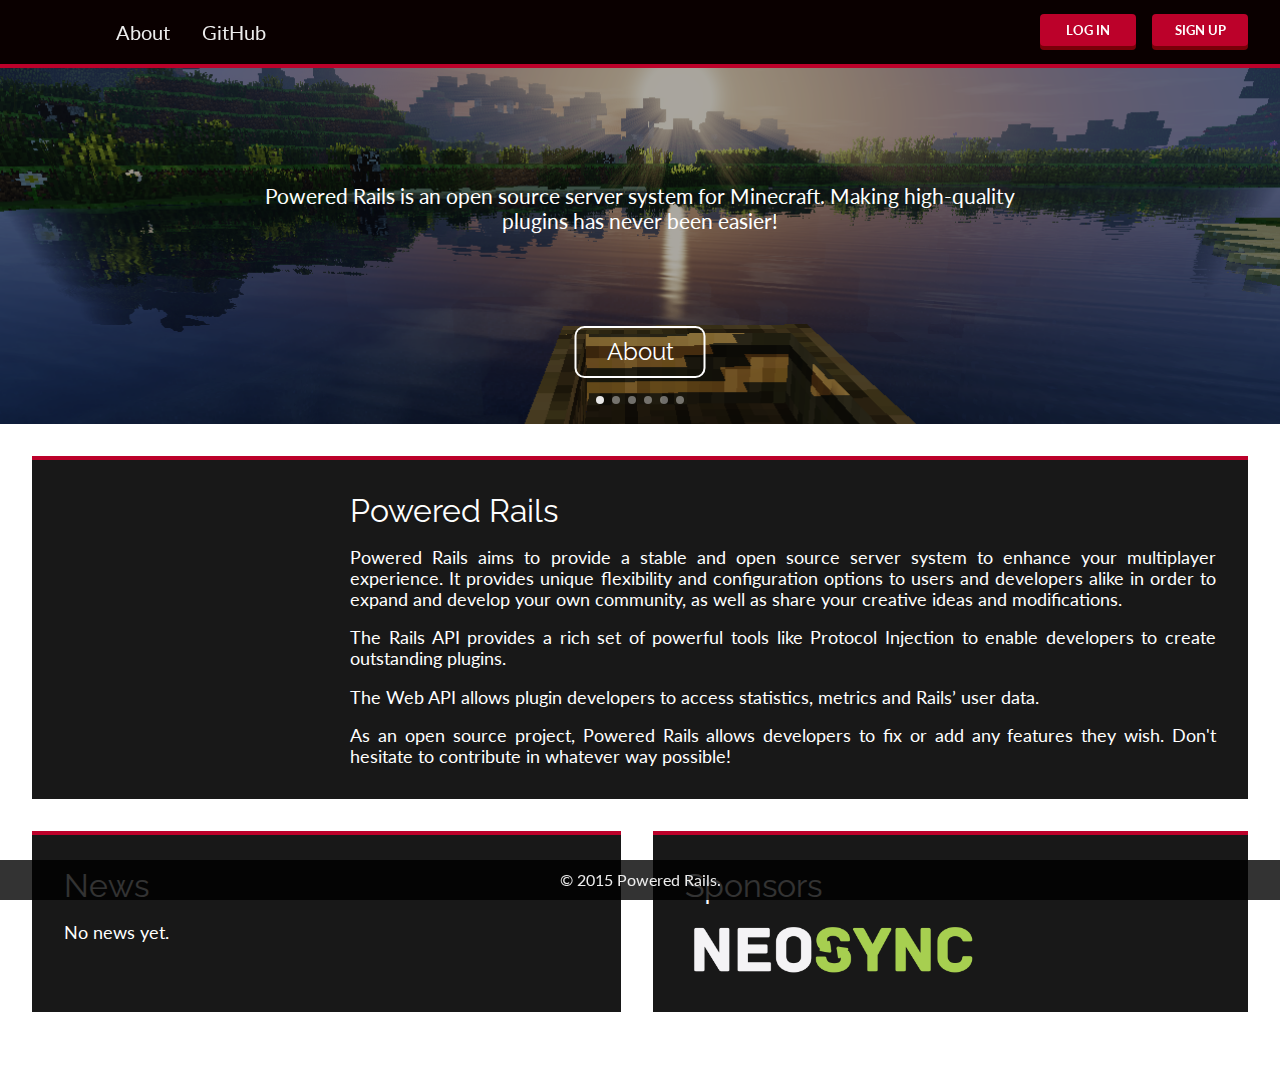
==== commit 1e0b4bde: "Added button functions and a ton of other stuff." ====
--- a/static/pages/index.html
+++ b/static/pages/index.html
@@ -4,27 +4,80 @@
 		<meta charset="utf-8">
 		<title>Powered Rails | Home</title>
 		<link href='../styles/index.css' rel='stylesheet' type='text/css'>
-		<link rel="shortcut icon" href="../images/logo.ico" type="image/x-icon"/>
+		<link rel="shortcut icon" href="../images/favicon.ico" type="image/x-icon"/>
 		<meta name="viewport" content="width=device-width, initial-scale=1">
+		<meta name="description" content="Powered Rails is a unique, flexible and open source server system.">
 	</head>
 	<body>
 		<div id="wrapper">
+			<div class="login box">
+				<span class="heading">Log In</span>
+				<svg class="x" xmlns:svg="http://www.w3.org/2000/svg" xmlns="http://www.w3.org/2000/svg" version="1.0" width="32" height="32" viewBox="0 0 100 100" stroke="#fff">
+					<defs />
+					<g>
+						<path d="M 6.3895625,6.4195626 C 93.580437,93.610437 93.580437,93.610437 93.580437,93.610437" style="fill:none;fill-rule:evenodd;stroke-width:18.05195999;stroke-linecap:butt;stroke-linejoin:miter;stroke-miterlimit:4;stroke-dasharray:none;stroke-opacity:1" />
+						<path d="M 6.3894001,93.6106 C 93.830213,6.4194003 93.830213,6.4194003 93.830213,6.4194003" style="fill:none;fill-rule:evenodd;stroke-width:17.80202103;stroke-linecap:butt;stroke-linejoin:miter;stroke-miterlimit:4;stroke-dasharray:none;stroke-opacity:1" />
+					</g>
+				</svg>
+				<div class="username input wrapper">
+					<label for="username">Username</label>
+					<input id="username" type="">
+				</div>
+				<div class="password input wrapper">
+					<label for="password">Password</label>
+					<input id="password" type="password">
+				</div>
+				<div class="signed input wrapper">
+					<input id="signed" type="checkbox">
+					<span class="label">Stay signed in</span>
+				</div>
+				<button class="login">Log In</button>
+				<span class="prompt">Don't have an account?</span>
+			</div>
+			<div class="signup box">
+				<span class="heading">Sign Up</span>
+				<svg class="x" xmlns:svg="http://www.w3.org/2000/svg" xmlns="http://www.w3.org/2000/svg" version="1.0" width="32" height="32" viewBox="0 0 100 100" stroke="#fff">
+					<defs />
+					<g>
+						<path d="M 6.3895625,6.4195626 C 93.580437,93.610437 93.580437,93.610437 93.580437,93.610437" style="fill:none;fill-rule:evenodd;stroke-width:18.05195999;stroke-linecap:butt;stroke-linejoin:miter;stroke-miterlimit:4;stroke-dasharray:none;stroke-opacity:1" />
+						<path d="M 6.3894001,93.6106 C 93.830213,6.4194003 93.830213,6.4194003 93.830213,6.4194003" style="fill:none;fill-rule:evenodd;stroke-width:17.80202103;stroke-linecap:butt;stroke-linejoin:miter;stroke-miterlimit:4;stroke-dasharray:none;stroke-opacity:1" />
+					</g>
+				</svg>
+				<div class="username input wrapper">
+					<label for="username">Username</label>
+					<input id="username" type="">
+				</div>
+				<div class="password input wrapper">
+					<label for="password">Password</label>
+					<input id="password" type="password">
+				</div>
+				<div class="confirm-password input wrapper">
+					<label for="confirm-password">Password (again)</label>
+					<input id="confirm-password" type="password">
+				</div>
+				<div class="email input wrapper">
+					<label for="email">E-mail</label>
+					<input id="email" type="">
+				</div>
+				<button class="login">Sign Up</button>
+			</div>
+			<div class="overlay"></div>
 			<div id="header-underlay"></div>
 			<header>
 				<div id="branding">
-					<div id="logo" class="clickable"></div>
+					<div id="logo" class="clickable pr image"></div>
 				</div>
 				<nav id="main-nav">
 					<ul>
 						<!-- <li><a href="#download" target="_blank">Download</a></li> -->
 						<!-- <li><a href="#forum" target="_blank">Forum</a></li> -->
 						<!-- <li><a href="#resources" target="_blank">Resources</a></li> -->
-						<li><a href="#about" target="_blank">About</a></li>
+						<li><a href="#about">About</a></li>
 						<li><a href="https://github.com/PoweredRails" target="_blank">GitHub</a></li>
 					</ul>
 				</nav>
 				<div id="buttons">
-					<button>Login</button><button>Sign Up</button>
+					<button class="login">Log In</button><button class="signup">Sign Up</button>
 				</div>
 			</header>
 			<div id="slider">
@@ -44,25 +97,25 @@
 					<span id="slider-description-button-text">About</span>
 				</div>
 				<ul id="slider-circles"></ul>
-				<button class="slider-button left clickable" onclick="slide(-1);">
+				<div class="slider-button left clickable" onclick="slide(-1);">
 					<div class="slider-arrow left"></div>
-				</button>
-				<button class="slider-button right clickable" onclick="slide();">
+				</div>
+				<div class="slider-button right clickable" onclick="slide();">
 					<div class="slider-arrow right"></div>
-				</button>
+				</div>
 			</div>
 			<div id="content">
 				<div class="content-box" id="intro">
 					<div class="content-table" id="intro-table">
 						<div class="content-table-cell" id="intro-table-image-cell">
-							<div class="pr image"></div>
+							<div class="pr content image"></div>
 						</div>
 						<div class="content-table-cell" id="intro-table-text-cell">
-							<h2>Powered Rails</h2>
-							<p>Powered Rails wants to provide an open source, stable, flexible, and legal
-							server system to enhance your multiplayer experience. It provides unique 
-							flexibility and configuration options to users and developers in order to 
-							expand and develop your own community, as well as share your creative ideas or modifications.</p>
+							<h1>Powered Rails</h1>
+							<p>Powered Rails aims to provide a stable and open source server system to enhance your multiplayer experience. It provides unique flexibility and configuration options to users and developers alike in order to expand and develop your own community, as well as share your creative ideas and modifications.</p>
+							<p>The Rails API provides a rich set of powerful tools like Protocol Injection to enable developers to create outstanding plugins.</p>
+							<p>The Web API allows plugin developers to access statistics, metrics and Rails’ user data.</p>
+							<p>As an open source project, Powered Rails allows developers to fix or add any features they wish. Don't hesitate to contribute in whatever way possible!</p>
 						</div>
 					</div>
 				</div>
@@ -73,7 +126,7 @@
 					</div>
 					<div class="content-box cell" id="sponsors">
 						<h2>Sponsors</h2>
-						<div class="neosync image"></div>
+						<a href="https://neosync.net/" target="_blank"><div class="neosync image"></div></a>
 					</div>
 				</div>
 			</div>
--- a/static/styles/index.css
+++ b/static/styles/index.css
@@ -2,15 +2,15 @@
   -- 1. IMPORTS --
 *******************************/
 
-@import url('http://fonts.googleapis.com/css?family=Raleway:300');
-@import url('http://fonts.googleapis.com/css?family=Open+Sans:300');
+@import url('http://fonts.googleapis.com/css?family=Raleway');
+@import url('http://fonts.googleapis.com/css?family=Lato:300');
 
 /*******************************
   -- 2. GENERAL DECLARATIONS --
 *******************************/
 
 * {
-	font-family: 'Open Sans', sans-serif;
+	font-family: Lato, sans-serif;
 }
 
 html, body {
@@ -25,14 +25,14 @@
 	overflow: hidden;
 }
 
-h2 {
+h2, .heading {
 	font: 2rem Raleway, Verdana, sans-serif;
 	white-space: normal;
 }
 
 p {
 	margin-bottom: 0;
-	font-size: 1rem;
+	font-size: 1.1rem;
 	white-space: normal;
 	text-align: justify;
 }
@@ -42,7 +42,7 @@
 }
 
 .pr {
-	background-image: url(../images/logo.png);
+	background-image: url(../images/logo.svg);
 }
 
 .neosync {
@@ -71,7 +71,7 @@
 	top: 0;
 	height: 64px;
 	background: rgba(0, 0, 0, 0.8);
-	border-bottom: 4px solid #bc0000;
+	border-bottom: 4px solid #bc012a;
 	transition: height 0.2s ease-in-out;
 }
 
@@ -80,7 +80,7 @@
 #header-underlay {
 	width: 100%;
 	height: 64px;
-	background-color: #000000;
+	background-color: #330000;
 	position: absolute;
 	top: 0;
 	z-index: 0;
@@ -88,14 +88,9 @@
 }
 
 #logo {
-	display: table-cell;
 	width: 48px;
 	height: 48px;
-	background-image: url(../images/logo.png);
-	background-size: 52px;
-	background-position: center;
-	/*background-color: #bc0000;*/
-	margin: 8px;
+	margin: 8px 24px;
 	display: inline-block;
 	border-radius: 50%;
 }
@@ -125,7 +120,7 @@
 	display: inline-block;
 	margin: 0;
 	color: #fff;
-	font: 2em Righteous, sans-serif;
+	font: 2rem Raleway, sans-serif;
 }
 
 h2 {
@@ -133,19 +128,15 @@
 }
 
 #branding {
-	position: absolute;
 	font-size: 0;
 	height: 64px;
-	display: table;
-        left: 50px;
-}
-
+	display: inline-block;
+}
 
 /*** 3-C. MAIN NAVIGATION *****/
 #main-nav {
-	position: absolute;
-	top: 0;
-	left: 150px;
+	display: inline-block;
+	vertical-align: top;
 }
 
 #main-nav ul {
@@ -154,6 +145,7 @@
 	margin: 0;
 	padding: 0;
 	font-size: 0;
+	text-align: center;
 }
 
 #main-nav ul li {
@@ -163,7 +155,7 @@
 
 #main-nav ul li a {
 	display: block;
-	font-size: 1rem;
+	font-size: 1.25rem;
 	text-decoration: none;
 	height: 64px;
 	line-height: 64px;
@@ -180,7 +172,7 @@
 	bottom: 0;
 	width: 100%;
 	height: 0;
-	background: #bc0000;
+	background: #bc012a;
 	transition: height 0.2s ease-in-out;
 }
 
@@ -201,8 +193,8 @@
 	height: 36px;
 }
 
-#buttons button {
-	background-color: #c00;
+button {
+	background-color: #bc012a;
 	color: #fff;
 	font-weight: bold;
 	padding: 0 16px;
@@ -212,7 +204,7 @@
 	line-height: 32px;
 	outline: 0;
 	border: 0;
-	box-shadow: 0 4px #800;
+	box-shadow: 0 4px #780009;
 	border-radius: 4px;
 	bottom: 0;
 	cursor: pointer;
@@ -223,19 +215,207 @@
 	transition: all 0.1s ease-in-out;
 }
 
-#buttons button:hover {
+button:hover {
 	transform: translateY(1px);
-	box-shadow: 0 3px #800;
-}
-
-#buttons button:active {
+	box-shadow: 0 3px #780009;
+}
+
+button:active {
 	transform: translateY(4px);
-	box-shadow: 0 0 #800;
+	box-shadow: 0 0px #780009;
 }
 
 
 /*******************************
-  -- 4. SLIDER --
+  -- 4. LOG IN/SIGN UP --
+*******************************/
+
+.overlay {
+	position: fixed;
+	z-index: 4;
+	left: 0;
+	top: 0;
+	width: 100vw;
+	height: 100vh;
+	background: rgba(0, 0, 0, .6);
+	display: none;
+	opacity: 0;
+	transition: opacity .5s ease-in-out;
+}
+
+.overlay.visible {
+	opacity: 1;
+}
+
+.box {
+	box-sizing: border-box;
+	position: fixed;
+	z-index: 5;
+	padding: 24px;
+	margin: auto;
+	left: 0;
+	right: 0;
+	top: 0;
+	bottom: 0;
+	width: 320px;
+	height: 480px;
+	background: #181818;
+	border-top: 4px solid #bc012a;
+	color: white;
+	display: none;
+	opacity: 0;
+	transform: translateY(-32px);
+	transition: opacity .5s ease-in-out, transform .5s ease-in-out;
+}
+
+.box.visible {
+	opacity: 1;
+	transform: initial;
+}
+
+.box .heading {
+	font-size: 1.75rem;
+}
+
+.box button {
+	width: 75%;
+	height: 48px;
+	position: absolute;
+	left: 0;
+	right: 0;
+	bottom: 0;
+	margin: 32px auto;
+	font-size: 1.25rem;
+}
+
+.login.box button {
+	margin: 64px auto;
+}
+
+.x {
+	width: 24px;
+	height: 24px;
+	cursor: pointer;
+	position: absolute;
+	right: 0;
+	top: 0;
+	margin: 28px;
+}
+
+.x path {
+	stroke: #fff;
+	transition: .25s ease-in-out;
+}
+
+.x:hover path {
+	stroke: #bc012a;
+}
+
+.input.wrapper {
+	width: calc(100% - 16px - 2px);
+	margin: 12px 0;
+	position: relative;
+}
+
+.input.wrapper label {
+	font-size: 1.25rem;
+}
+
+.input.wrapper input[type=""], .input.wrapper input[type="password"] {
+	display: block;
+	width: 100%;
+	font-size: 1rem;
+	padding: 8px;
+	outline: 0;
+	border: thin solid #ccc;
+	border-radius: 4px;
+	color: #181818;
+}
+
+span.label {
+	display: inline-block;
+	vertical-align: top;
+	line-height: 24px;
+	padding: 0 4px;
+	font-size: 1.15rem;
+}
+
+span.prompt {
+	white-space: nowrap;
+	position: absolute;
+	left: 50%;
+	transform: translate(-50%);
+	bottom: 0;
+	margin: 24px 0;
+	display: inline-block;
+	font-size: 1.25rem;
+	transition: color .25s ease-in-out;
+}
+
+span.prompt:hover {
+	cursor: pointer;
+	color: #bc012a;
+}
+
+span.prompt:before {
+	content: "";
+	display: block;
+	position: absolute;
+	left: 50%;
+	transform: translateX(-50%);
+	width: 0;
+	margin-top: 24px;
+	border-bottom: thin solid #bc012a;
+	transition: width .25s ease-in-out;
+}
+
+span.prompt:hover:before {
+	width: calc(100% - 4px);
+}
+
+.signed.input.wrapper {
+	margin-top: 24px;
+}
+
+input[type="checkbox"] {
+	width: 24px;
+	height: 24px;
+	margin: 0;
+	padding: 0;
+	outline: 0;
+	position: relative;
+}
+
+input[type="checkbox"]:before {
+	content: "";
+	display: block;
+	width: 100%;
+	height: 100%;
+	position: absolute;
+	left: 0;
+	top: 0;
+	box-sizing: border-box;
+	border: 1px solid #666;
+	background-color: #ddd;
+	background-image: url(../images/checkmark.svg);
+	background-position: center;
+	background-repeat: no-repeat;
+	background-size: 0;
+	transition: background-color .25s ease-in-out, background-size .1s ease-in;
+}
+
+input[type="checkbox"]:hover:before {
+	background-color: #fff;
+	cursor: pointer;
+}
+
+input[type="checkbox"]:checked:before {
+	background-size: 75%;
+}
+
+
+/*******************************
+  -- 5. SLIDER --
 *******************************/
 
 #slider {
@@ -245,6 +425,7 @@
 	margin-top: 64px;
 	overflow: hidden;
 	transition: margin-top 0.2s ease-in-out;
+	background: #100;
 }
 
 #slider-overlay {
@@ -298,15 +479,16 @@
 	font-size: 1.5rem;
 	white-space: nowrap;
 	text-align: center;
-	-webkit-transition: background 0.2s ease-in-out, width 0.5s ease-in-out;
-	-moz-transition: background 0.2s ease-in-out, width 0.5s ease-in-out;
-	-o-transition: background 0.2s ease-in-out, width 0.5s ease-in-out;
-	transition: background 0.2s ease-in-out, width 0.5s ease-in-out;
+	-webkit-transition: color 0.25s ease-in-out, background 0.25s ease-in-out, width 0.5s ease-in-out;
+	-moz-transition: color 0.25s ease-in-out, background 0.25s ease-in-out, width 0.5s ease-in-out;
+	-o-transition: color 0.25s ease-in-out, background 0.25s ease-in-out, width 0.5s ease-in-out;
+	transition: color 0.25s ease-in-out, background 0.25s ease-in-out, width 0.5s ease-in-out;
     display: block;
 }
 
 #slider-description-button:hover {
-	background: rgba(255, 255, 255, 0.25);
+	background: white;
+	color: #613;
 }
 
 #slider-description-button-text {
@@ -394,13 +576,17 @@
 	display: inline-block;
 	border-radius: 50%;
 	margin: 4px;
-	-webkit-transition: background 0.2s ease-in-out;
-	-moz-transition: background 0.2s ease-in-out;
-	-o-transition: background 0.2s ease-in-out;
-	transition: background 0.2s ease-in-out;
-}
-
-.selected {
+	-webkit-transition: .2s ease-in-out;
+	-moz-transition: .2s ease-in-out;
+	-o-transition: .2s ease-in-out;
+	transition: .2s ease-in-out;
+}
+
+.slider-circle:hover {
+	background: rgba(255, 255, 255, 0.7);
+}
+
+.slider-circle.selected {
 	background: rgba(255, 255, 255, 0.9);
 }
 
@@ -494,7 +680,7 @@
 }
 
 .content-box {
-	border-top: 4px solid #bc0000;
+	border-top: 4px solid #bc012a;
 	overflow: auto;
 	position: relative;
 	padding: 32px;
@@ -503,7 +689,6 @@
 	width: calc(50vw - 104px);
 	background-color: #181818;
 	color: #fff;
-	box-shadow: inset 0 0 64px rgba(0, 0, 0, 1);
 }
 
 .content-table {
@@ -594,33 +779,39 @@
 *******************************/
 
 @media screen and (max-width: 1080px) {
+	h2 {
+		text-align: center;
+	}
 	#buttons {
 		display: none;
 	}
-	#main-nav {
+/*	#main-nav {
 		left: auto;
 		right: 24px;
-	}
+	}*/
 	#slider-description-container {
 		top: 40%;
 	}
+	#intro-table-image-cell .pr {
+		display: none;
+	}
+	.content-table-cell.with-javascript {
+		border-right: 0;
+	}
 }
 
 @media screen and (max-width: 840px) {
-	h2 {
-		text-align: center;
-	}
-	header {
+/*	header {
 		height: 128px;
 	}
 	#header-underlay {
 		height: 128px;
-	}
-	#branding {
+	}*/
+/*	#branding {
 		left: 50%;
 		transform: translateX(-50%);
-	}
-	#main-nav {
+	}*/
+/*	#main-nav {
 		display: block;
 		width: 100vw;
 		position: absolute;
@@ -633,10 +824,10 @@
 	#main-nav ul li a {
 		width: calc(100vw / 5);
 		padding: 0;
-	}
+	}*/
 	#slider {
 		height: 240px;
-		margin-top: 132px;
+		/*margin-top: 132px;*/
 	}
 	#slider-description-container {
 		top: 30%;
@@ -652,9 +843,6 @@
 	}
 	.content-box {
 		width: calc(100vw - 112px);
-	}
-	#image {
-		display: none;
 	}
 }
 
@@ -668,7 +856,10 @@
 	#slider {
 		margin-top: 68px;
 	}
-	#main-nav {
+	p {
+		font-size: .8rem;
+	}
+/*	#main-nav {
 		display: none;
-	}
-}
+	}*/
+}
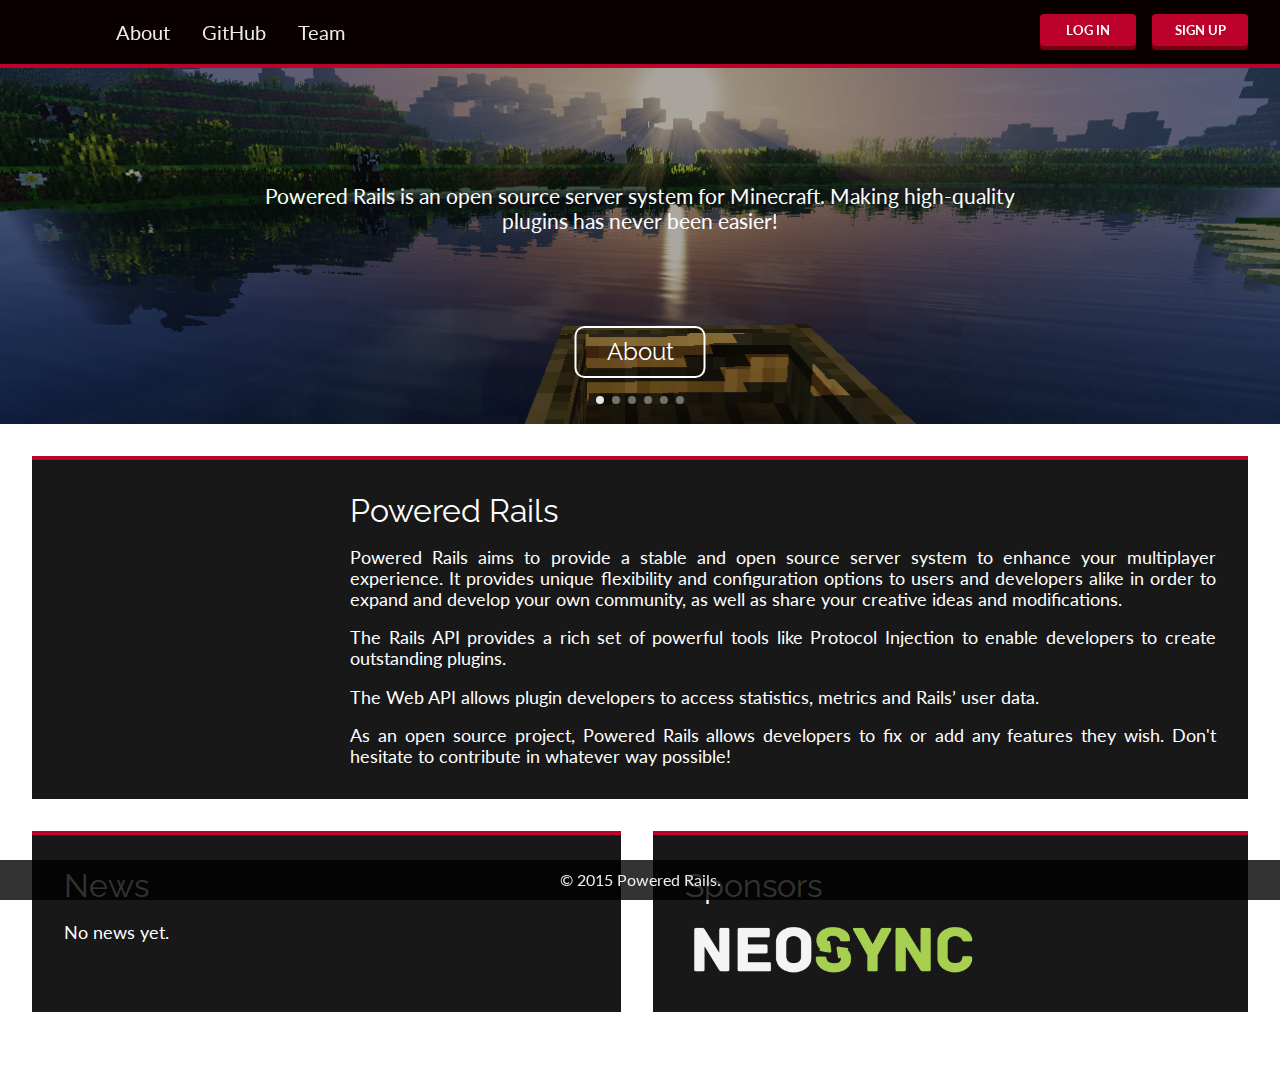
==== commit 5ec57353: "Update index.html" ====
--- a/static/pages/index.html
+++ b/static/pages/index.html
@@ -74,6 +74,7 @@
 						<!-- <li><a href="#resources" target="_blank">Resources</a></li> -->
 						<li><a href="#about">About</a></li>
 						<li><a href="https://github.com/PoweredRails" target="_blank">GitHub</a></li>
+						<li><a href="../pages/team.html">Team</a></li>
 					</ul>
 				</nav>
 				<div id="buttons">
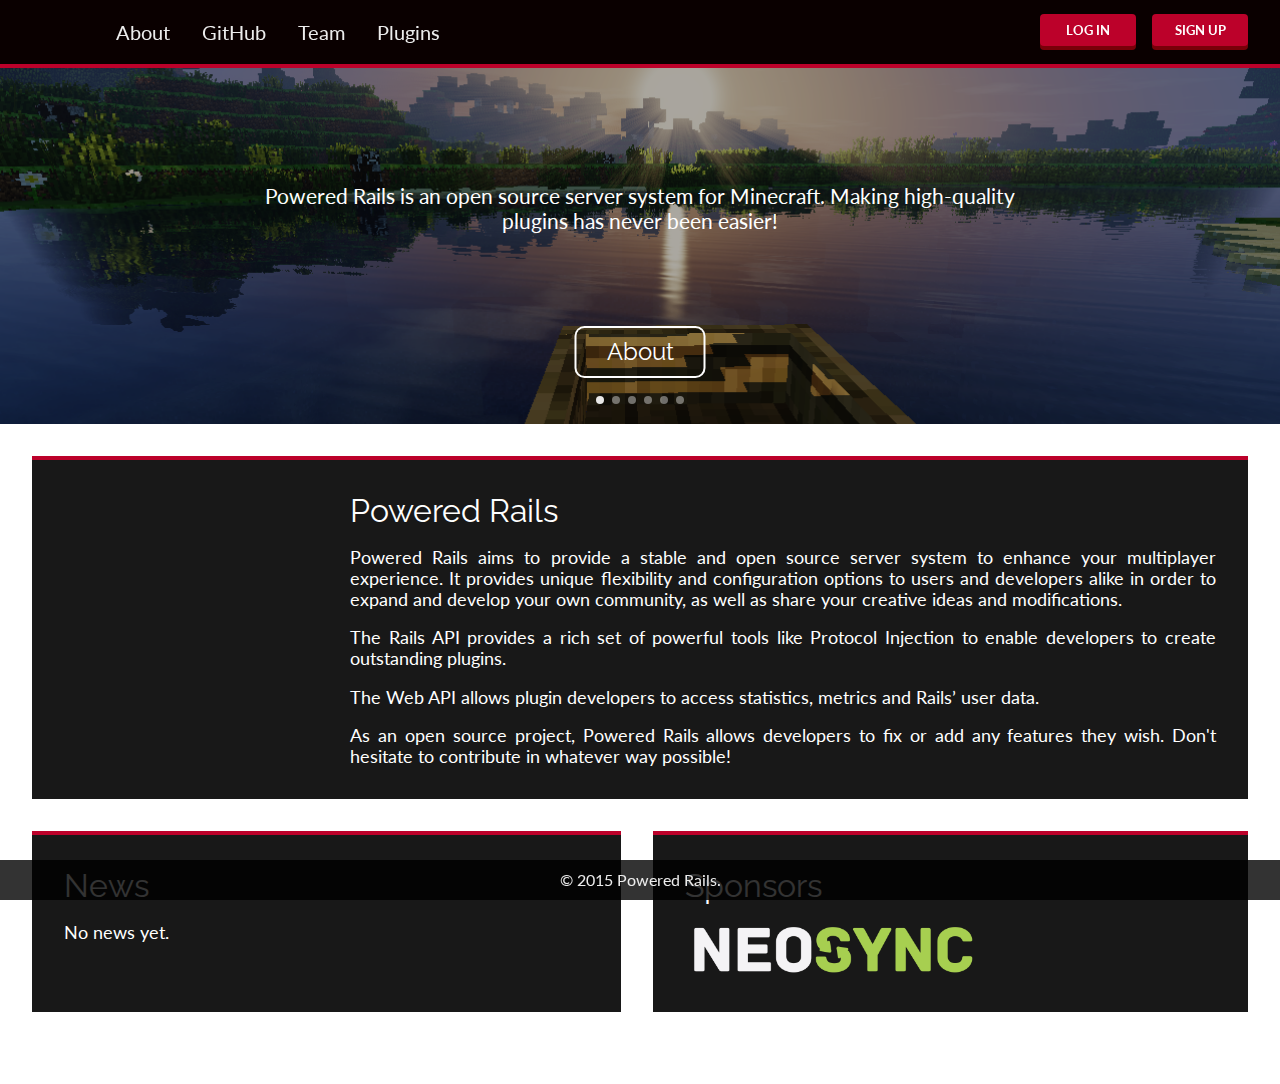
==== commit b4faa1fe: "Update index.html" ====
--- a/static/pages/index.html
+++ b/static/pages/index.html
@@ -75,6 +75,7 @@
 						<li><a href="#about">About</a></li>
 						<li><a href="https://github.com/PoweredRails" target="_blank">GitHub</a></li>
 						<li><a href="../pages/team.html">Team</a></li>
+						<li><a href="../pages/plugins.html">Plugins</a></li>
 					</ul>
 				</nav>
 				<div id="buttons">
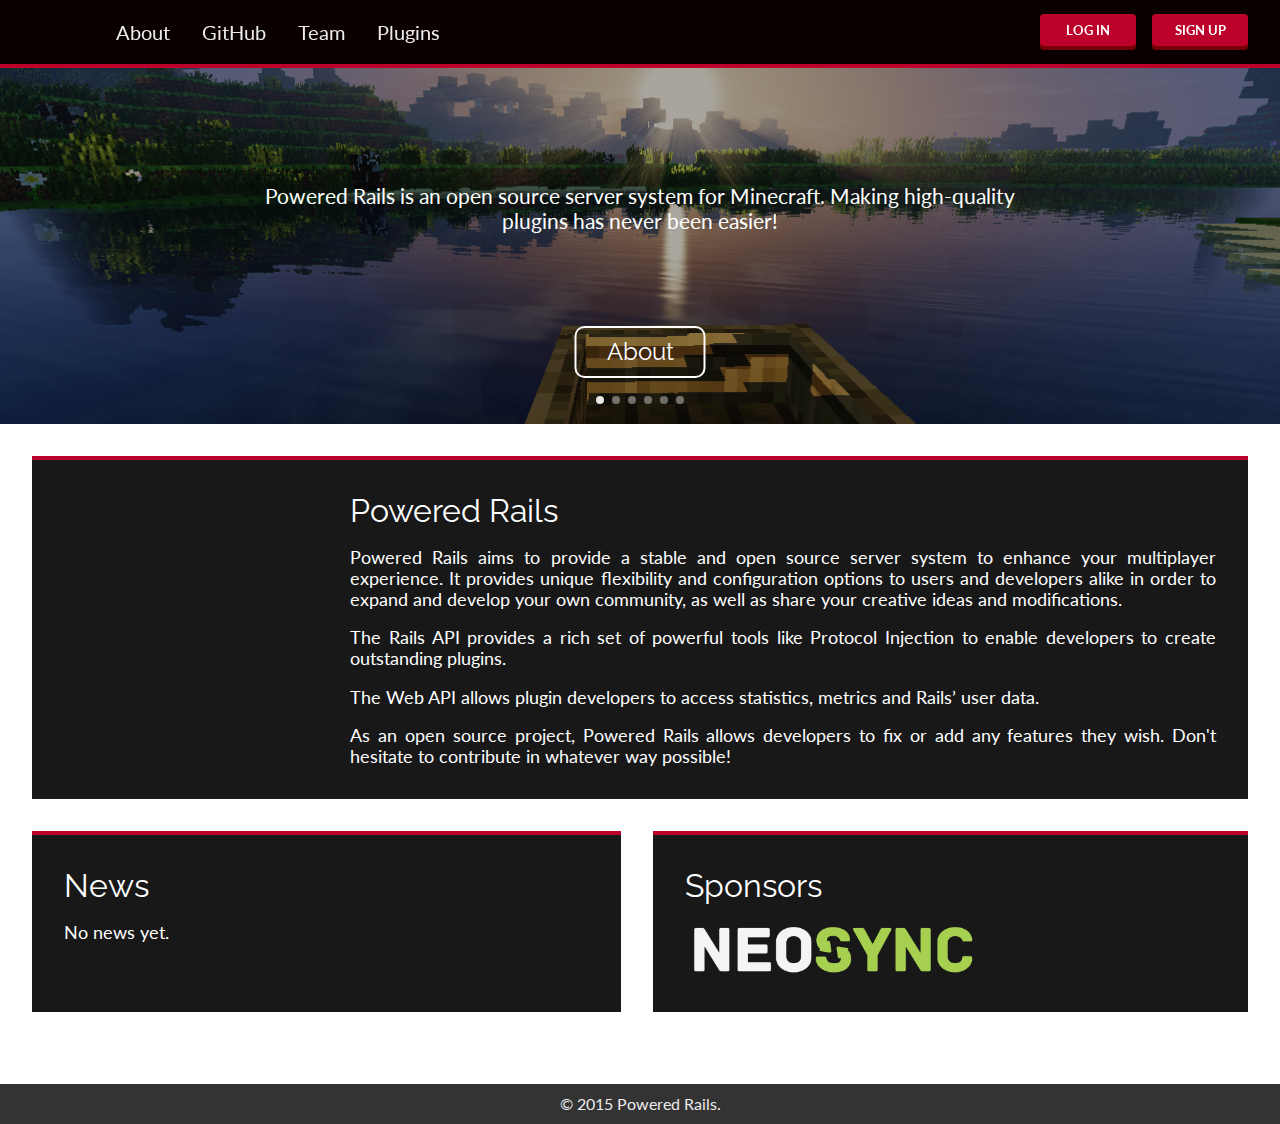
==== commit 78c3516c: "Update index.html" ====
--- a/static/pages/index.html
+++ b/static/pages/index.html
@@ -10,7 +10,7 @@
 	</head>
 	<body>
 		<div id="wrapper">
-			<div class="login box">
+			<div class="login box" style="height:400px;">
 				<span class="heading">Log In</span>
 				<svg class="x" xmlns:svg="http://www.w3.org/2000/svg" xmlns="http://www.w3.org/2000/svg" version="1.0" width="32" height="32" viewBox="0 0 100 100" stroke="#fff">
 					<defs />
--- a/static/styles/index.css
+++ b/static/styles/index.css
@@ -61,7 +61,7 @@
 *******************************/
 
 /*** 3-A. POSITIONING *********/
-header, footer {
+header {
 	width: 100vw;
 	position: fixed;
 	z-index: 3;
